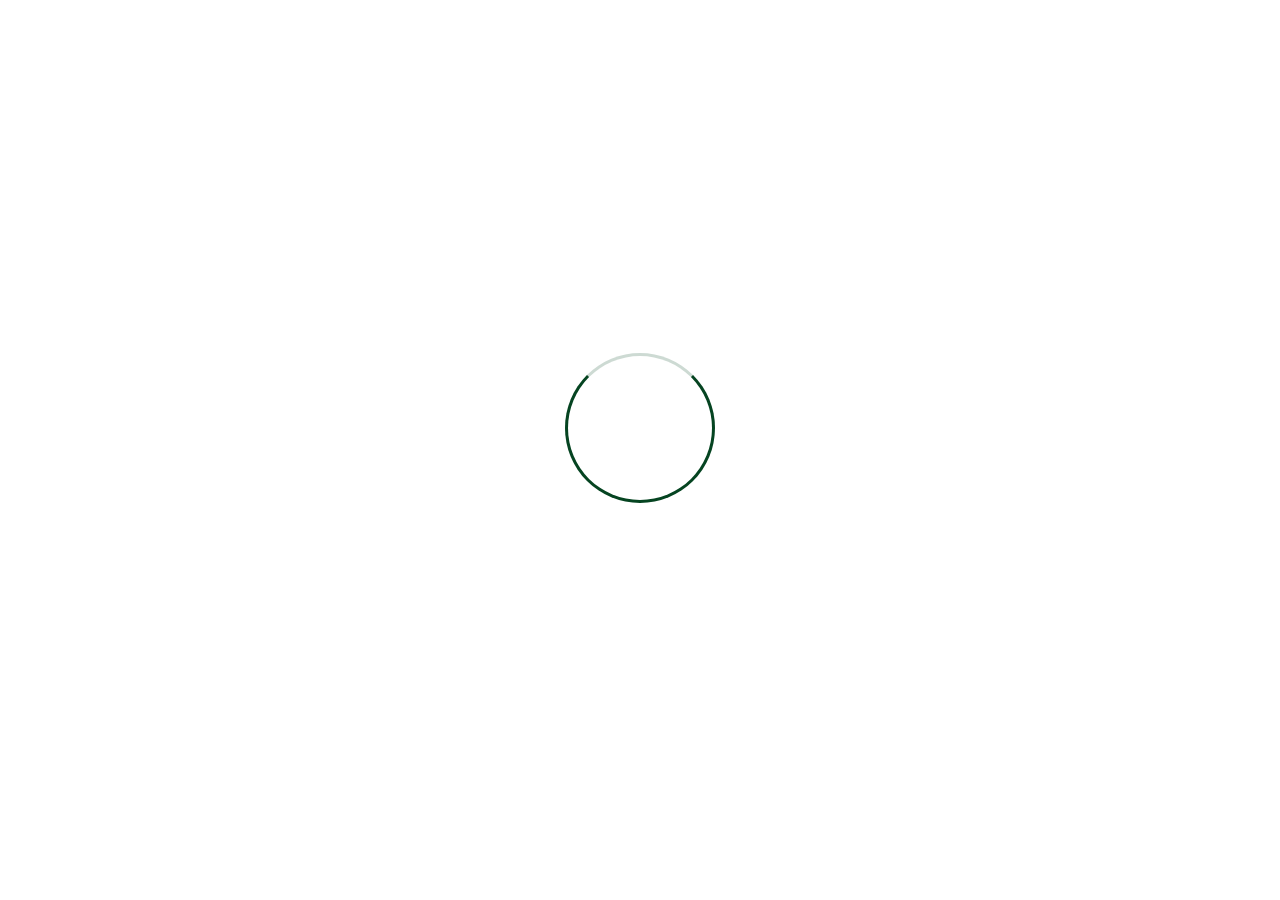
==== index.html @ 45a23b77 "initial commit" ====
<!DOCTYPE html>
<html lang="en">
  <head>
    <meta charset="utf-8" />
    <meta http-equiv="X-UA-Compatible" content="IE=edge" />
    <meta
      name="viewport"
      content="width=device-width, initial-scale=1.0, maximum-scale=1.0, user-scalable=0"
    />

    <title>Negocios Verdes</title>

    <!-- Fav Icon -->
    <link
      rel="icon"
      href="assets/images/icons_cardique/favicon.svg"
      type="image/x-icon"
    />

    <!-- Google Fonts -->
    <link
      href="https://fonts.googleapis.com/css2?family=Open+Sans+Condensed:ital,wght@0,300;0,700;1,300&display=swap"
      rel="stylesheet"
    />
    <link
      href="https://fonts.googleapis.com/css2?family=Open+Sans:ital,wght@0,300;0,400;0,600;0,700;0,800;1,300;1,400;1,600;1,700;1,800&display=swap"
      rel="stylesheet"
    />

    <!-- Stylesheets -->
    <link href="assets/css/font-awesome-all.css" rel="stylesheet" />
    <link href="assets/css/flaticon.css" rel="stylesheet" />
    <link href="assets/css/owl.css" rel="stylesheet" />
    <link href="assets/css/bootstrap.css" rel="stylesheet" />
    <link href="assets/css/jquery.fancybox.min.css" rel="stylesheet" />
    <link href="assets/css/animate.css" rel="stylesheet" />
    <link href="assets/css/color.css" rel="stylesheet" />
    <link href="assets/css/style.css" rel="stylesheet" />
    <link href="assets/css/responsive.css" rel="stylesheet" />
  </head>

  <!-- page wrapper -->
  <body>
    <div class="boxed_wrapper">
      <!-- preloader -->
      <div class="loader-wrap" id="preloader-asomeja"></div>
      <!-- preloader end -->

      <!-- sidebar cart item -->
      <div
        class="xs-sidebar-group info-group info-sidebar"
        id="sidebar-asomeja"
      ></div>
      <!-- END sidebar widget item -->

      <!-- main header -->
      <header class="main-header style-two">
        <!-- header-lower -->
        <div class="header-lower">
          <div class="outer-box">
            <div class="logo-box">
              <figure class="logo">
                <a href="#"
                  ><img src="assets/images/icons_cardique/logo-2.svg" alt=""
                /></a>
              </figure>
            </div>
            <div class="menu-area">
              <!--Mobile Navigation Toggler-->
              <div class="mobile-nav-toggler">
               <img src="assets/images/icons_cardique/Grupo 3434.svg" alt="">
              </div>
              <nav class="main-menu navbar-expand-md navbar-light">
                <div
                  class="collapse navbar-collapse show clearfix"
                  id="navbarSupportedContent"
                >
                  <ul class="navigation clearfix">
                    <li class="dropdown">
                      <a href="about.html"
                        ><span class="icon icon-user"></span> Quiénes Somos</a
                      >
                    </li>
                    <li class="dropdown">
                      <a href="como-ser-parte.html"
                        ><span class="icon icon-block"></span> Cómo ser parte</a
                      >
                    </li>
                    <li class="dropdown">
                      <a href="directorio.html"
                        ><span class="icon icon-marketplace"></span>
                        Directorio</a
                      >
                    </li>
                    <li>
                      <a href="noticias.html"
                        ><span class="icon icon-file"></span> Boletines y
                        eventos</a
                      >
                    </li>
                    <li>
                      <a href="contact.html"
                        ><span class="icon icon-phone"></span> Contacto</a
                      >
                    </li>
                  </ul>
                </div>
              </nav>
            </div>
            <div class="nav-right-content">
              <div class="nav-box">
                <a href="documentos.html"
                  ><div class="text-content">
                    Conoce como obtener tu
                    <span>Sello/Marca de Negocios Verdes</span>
                  </div>
                  <div class="img-content">
                    <img
                      src="assets/images/icons_cardique/sello_n_verdes.svg"
                      alt=""
                    />
                  </div>
                </a>
              </div>
            </div>
          </div>
        </div>

        <!--sticky Header-->
      </header>
      <!-- main-header end -->

      <!-- Mobile Menu  -->
      <div class="mobile-menu">
        <div class="menu-backdrop"></div>
        <div class="close-btn"><i class="fas fa-times"></i></div>

        <nav class="menu-box">
          <div class="nav-logo">
            <div class="nav-box">
              <a href="documentos.html"
                ><div class="text-content">
                  Conoce como obtener tu
                  <span>Sello/Marca de Negocios Verdes</span>
                </div>
                <div class="img-content">
                  <img
                    src="assets/images/icons_cardique/sello_n_verdes.svg"
                    alt=""
                  />
                </div>
              </a>
            </div>
          </div>
          <div class="menu-outer">
            <!--Here Menu Will Come Automatically Via Javascript / Same Menu as in Header-->
          </div>
        </nav>
      </div>
      <!-- End Mobile Menu -->

      <!-- banner-section -->
      <section class="banner-section banner-section--static style-one">
        <div class="banner-container">
          <div class="container">
            <div class="content-inner">
              <div class="row">
                <div class="col-lg-6">
                  <div class="content-box-img">
                    <div class="content-inner-box">
                      <p><strong>¡Bienvenidos</strong> a nuestra ventanilla!</p>
                    </div>
                  </div>
                </div>
                <div class="col-lg-6">
                  <div class="content-box-img">
                    <img src="assets/images/img_cardique/02.png" alt="" />
                    <div class="content-float-button">
                      <a href="about.html" class="theme-btn-one">Empezar</a>
                    </div>
                  </div>
                </div>
              </div>
            </div>
          </div>
        </div>
      </section>
      <!-- banner-section end -->


      <!--Scroll to top-->
      <button class="scroll-top scroll-to-target" data-target="html">
        <span class="far fa-angle-up"></span>
      </button>
    </div>

    <!-- jequery plugins -->
    <script src="assets/js/jquery.js"></script>
    <script src="assets/js/popper.min.js"></script>
    <script src="assets/js/bootstrap.min.js"></script>
    <script src="assets/js/owl.js"></script>
    <script src="assets/js/wow.js"></script>
    <script src="assets/js/validation.js"></script>
    <script src="assets/js/jquery.fancybox.js"></script>
    <script src="assets/js/appear.js"></script>
    <script src="assets/js/nav-tool.js"></script>
    <script src="assets/js/scrollbar.js"></script>
    <script src="assets/js/jquery.nice-select.min.js"></script>

    <!-- main-js -->
    <script src="assets/js/script.js"></script>
    <script src="assets/js/js_asomeja/preloader.js"></script>
    <script src="assets/js/js_asomeja/sidebar.js"></script>
    <script src="assets/js/js_asomeja/footer.js"></script>
    <script src="assets/js/js_cardique/map_index.js"></script>
  </body>
  <!-- End of .page_wrapper -->
</html>
---- assets/css/flaticon.css ----
/*
  	Flaticon icon font: Flaticon
  	Creation date: 08/07/2020 14:46
  	*/

@font-face {
  font-family: "Flaticon";
  src: url("../fonts/Flaticon.eot");
  src: url("../fonts/Flaticon.eot?#iefix") format("embedded-opentype"),
       url("../fonts/Flaticon.woff2") format("woff2"),
       url("../fots/Flaticon.woff") format("woff"),
       url("../fonts/Flaticon.ttf") format("truetype"),
       url("../fonts/Flaticon.svg#Flaticon") format("svg");
  font-weight: normal;
  font-style: normal;
}

@media screen and (-webkit-min-device-pixel-ratio:0) {
  @font-face {
    font-family: "Flaticon";
    src: url("../fonts/Flaticon.svg#Flaticon") format("svg");
  }
}

[class^="flaticon-"]:before, [class*=" flaticon-"]:before,
[class^="flaticon-"]:after, [class*=" flaticon-"]:after {   
  font-family: Flaticon;
  font-style: normal;
}

.flaticon-app:before { content: "\f100"; }
.flaticon-flower:before { content: "\f101"; }
.flaticon-bee:before { content: "\f102"; }
.flaticon-hive:before { content: "\f103"; }
.flaticon-beehive:before { content: "\f104"; }
.flaticon-bee-1:before { content: "\f105"; }
.flaticon-beeswax:before { content: "\f106"; }
.flaticon-bee-2:before { content: "\f107"; }
.flaticon-honey:before { content: "\f108"; }
.flaticon-bee-3:before { content: "\f109"; }
.flaticon-honey-1:before { content: "\f10a"; }
.flaticon-honey-2:before { content: "\f10b"; }
.flaticon-honey-3:before { content: "\f10c"; }
.flaticon-honey-4:before { content: "\f10d"; }
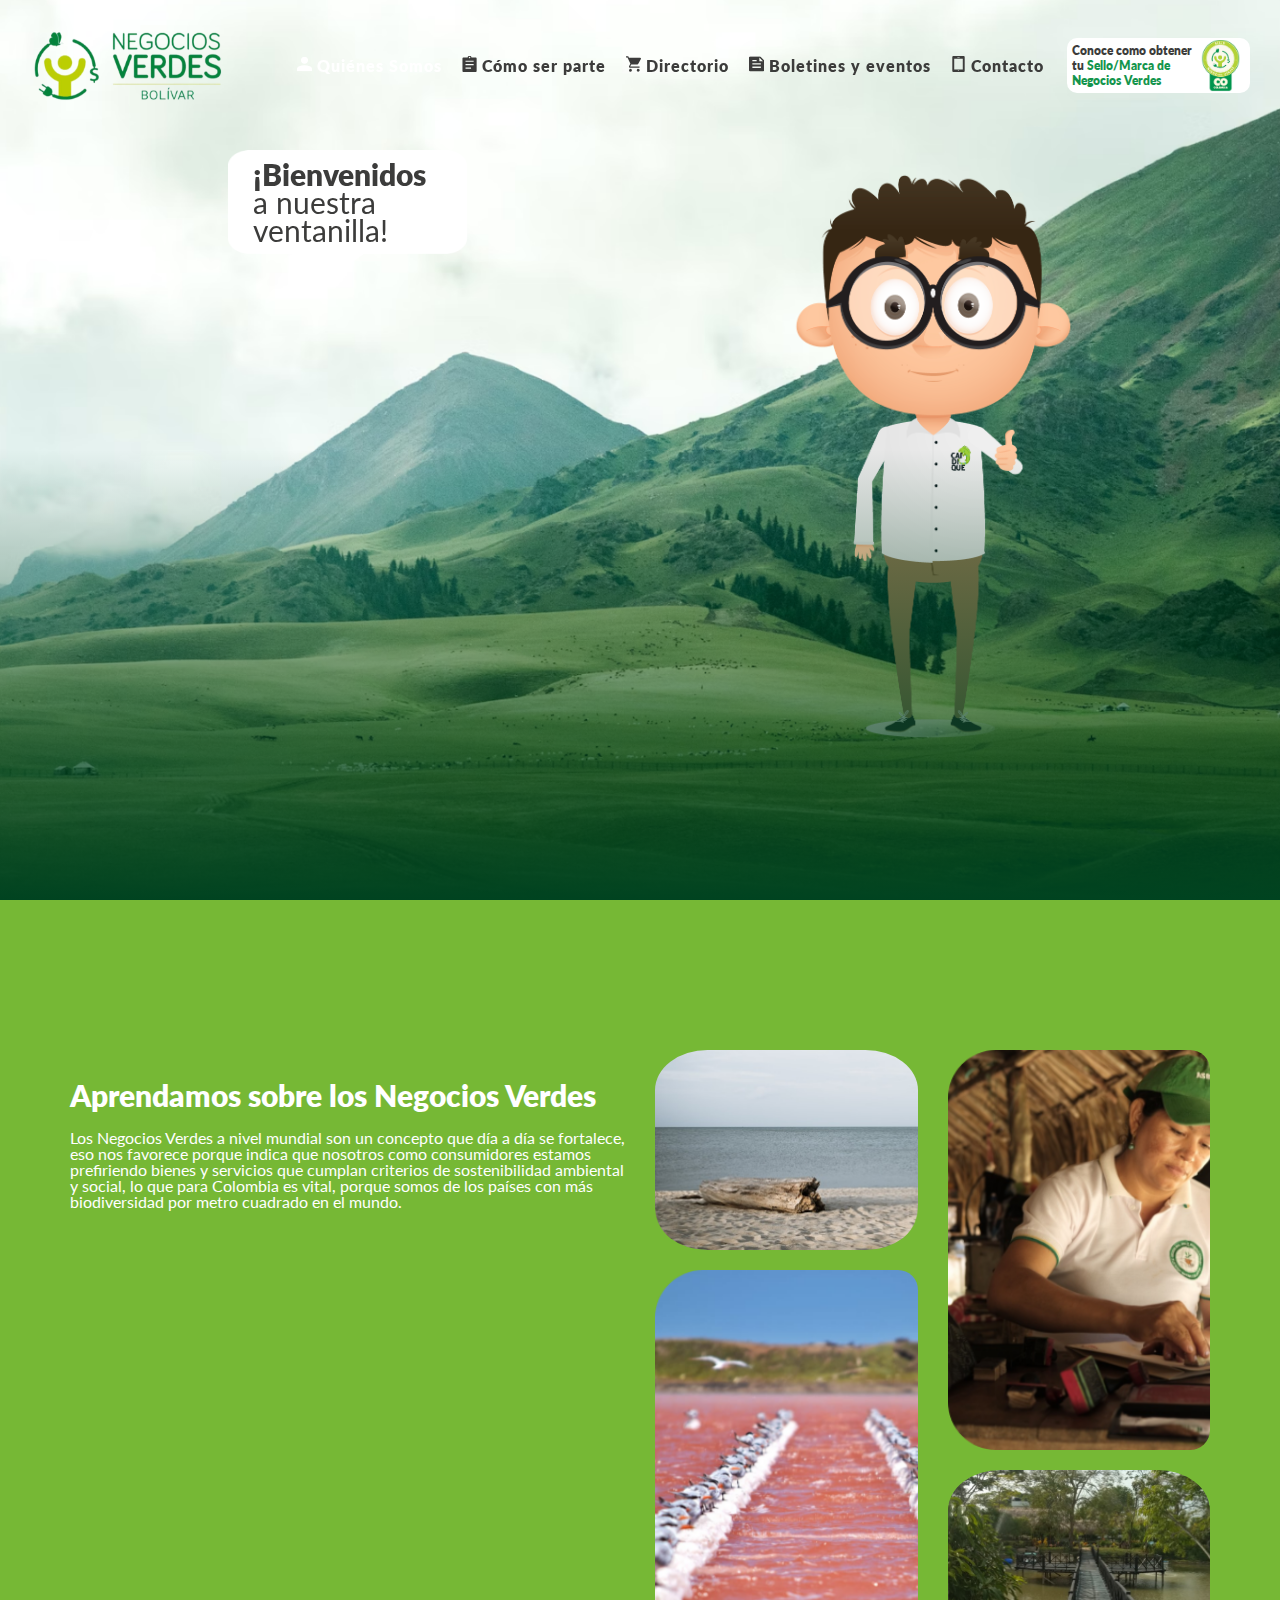
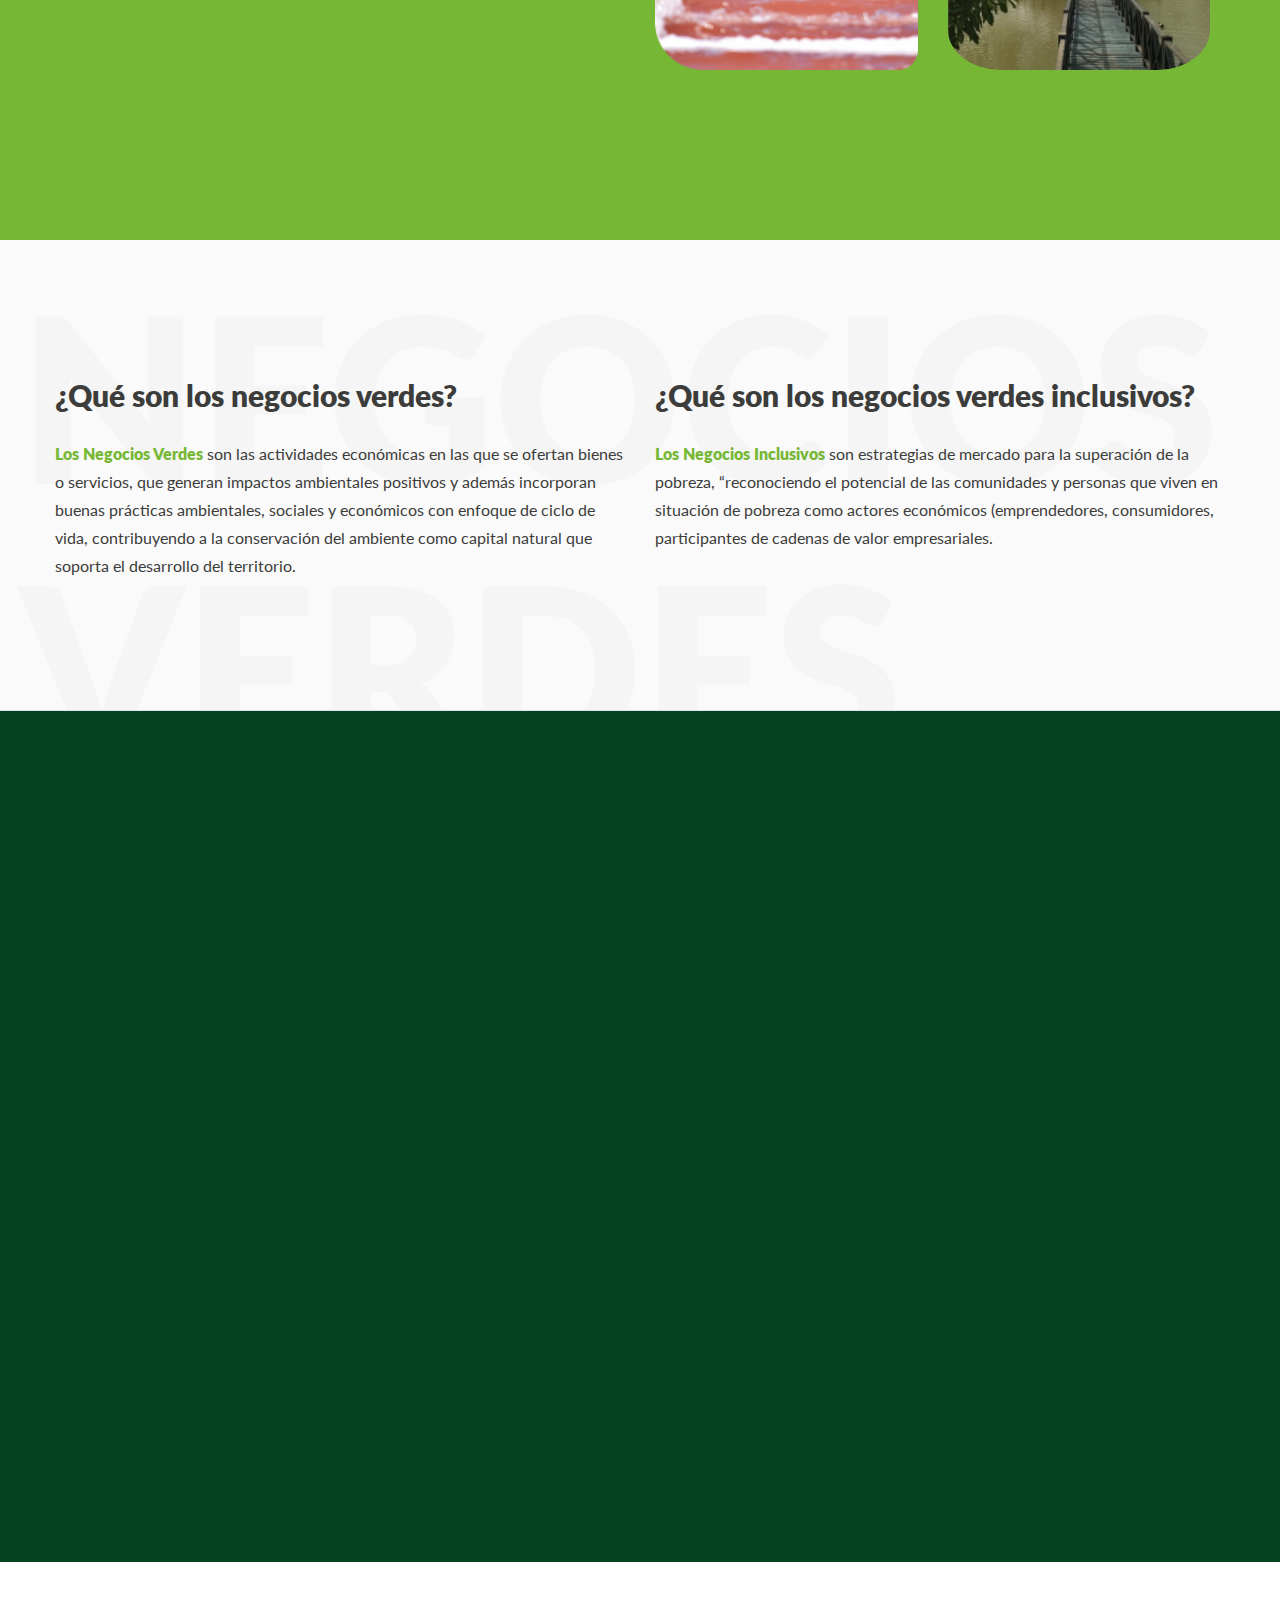
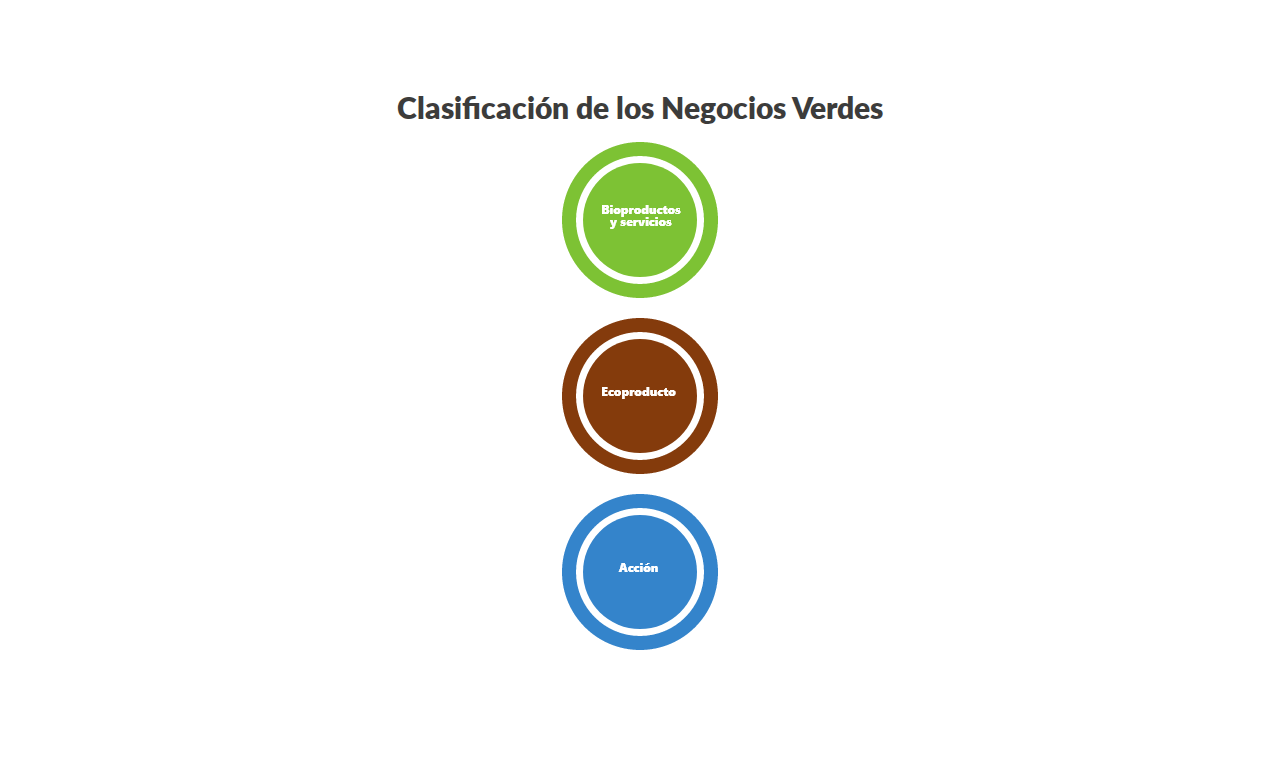
==== commit 7b249976: "Update mail and map in app" ====
--- a/index.html
+++ b/index.html
@@ -8,7 +8,7 @@
       content="width=device-width, initial-scale=1.0, maximum-scale=1.0, user-scalable=0"
     />
 
-    <title>Negocios Verdes</title>
+    <title>Quienes Somos - Negocios Verdes</title>
 
     <!-- Fav Icon -->
     <link
@@ -43,7 +43,34 @@
   <body>
     <div class="boxed_wrapper">
       <!-- preloader -->
-      <div class="loader-wrap" id="preloader-asomeja"></div>
+      <div class="loader-wrap">
+        <div class="preloader">
+          <section class="banner-section banner-section--static style-one">
+            <div class="banner-container">
+              <div class="container">
+                <div class="content-inner">
+                  <div class="row">
+                    <div class="col-lg-6">
+                      <div class="content-box-img">
+                        <div class="content-inner-box">
+                          <p>
+                            <strong>¡Bienvenidos</strong> a nuestra ventanilla!
+                          </p>
+                        </div>
+                      </div>
+                    </div>
+                    <div class="col-lg-6">
+                      <div class="content-box-img">
+                        <img src="assets/images/img_cardique/02.png" alt="" />
+                      </div>
+                    </div>
+                  </div>
+                </div>
+              </div>
+            </div>
+          </section>
+        </div>
+      </div>
       <!-- preloader end -->
 
       <!-- sidebar cart item -->
@@ -60,15 +87,13 @@
           <div class="outer-box">
             <div class="logo-box">
               <figure class="logo">
-                <a href="#"
-                  ><img src="assets/images/icons_cardique/logo-2.svg" alt=""
-                /></a>
+                <img src="assets/images/icons_cardique/logo-2.svg" alt="" />
               </figure>
             </div>
             <div class="menu-area">
               <!--Mobile Navigation Toggler-->
               <div class="mobile-nav-toggler">
-               <img src="assets/images/icons_cardique/Grupo 3434.svg" alt="">
+                <img src="assets/images/icons_cardique/Grupo 3434.svg" alt="" />
               </div>
               <nav class="main-menu navbar-expand-md navbar-light">
                 <div
@@ -76,8 +101,8 @@
                   id="navbarSupportedContent"
                 >
                   <ul class="navigation clearfix">
-                    <li class="dropdown">
-                      <a href="about.html"
+                    <li class="current dropdown">
+                      <a href="#"
                         ><span class="icon icon-user"></span> Quiénes Somos</a
                       >
                     </li>
@@ -109,7 +134,7 @@
             </div>
             <div class="nav-right-content">
               <div class="nav-box">
-                <a href="documentos.html"
+                <a href="#"
                   ><div class="text-content">
                     Conoce como obtener tu
                     <span>Sello/Marca de Negocios Verdes</span>
@@ -160,23 +185,57 @@
       <!-- End Mobile Menu -->
 
       <!-- banner-section -->
-      <section class="banner-section banner-section--static style-one">
+      <section class="banner-section about-banner-section style-one">
         <div class="banner-container">
           <div class="container">
             <div class="content-inner">
               <div class="row">
                 <div class="col-lg-6">
-                  <div class="content-box-img">
-                    <div class="content-inner-box">
-                      <p><strong>¡Bienvenidos</strong> a nuestra ventanilla!</p>
+                  <div class="content-box">
+                    <h1>Aprendamos sobre los Negocios Verdes</h1>
+                    <h2>
+                      Los Negocios Verdes a nivel mundial son un concepto que
+                      día a día se fortalece, eso nos favorece porque indica que
+                      nosotros como consumidores estamos prefiriendo bienes y
+                      servicios que cumplan criterios de sostenibilidad
+                      ambiental y social, lo que para Colombia es vital, porque
+                      somos de los países con más biodiversidad por metro
+                      cuadrado en el mundo.
+                    </h2>
+                  </div>
+                </div>
+                <div class="col-lg-6">
+                  <div class="row clearfix">
+                    <div class="col-lg-6 col-md-6 col-sm-12 project-block">
+                      <div class="project-block-one small-block">
+                        <div class="inner-box"></div>
+                      </div>
+                      <div class="project-block-one">
+                        <div
+                          class="inner-box big-block"
+                          style="
+                            background-image: url(assets/images/img_cardique/10169a4e-2103-4dd6-a5cd-dae869f3e654.png);
+                          "
+                        ></div>
+                      </div>
                     </div>
-                  </div>
-                </div>
-                <div class="col-lg-6">
-                  <div class="content-box-img">
-                    <img src="assets/images/img_cardique/02.png" alt="" />
-                    <div class="content-float-button">
-                      <a href="about.html" class="theme-btn-one">Empezar</a>
+                    <div class="col-lg-6 col-md-6 col-sm-12 project-block">
+                      <div class="project-block-one">
+                        <div
+                          class="inner-box medium-block"
+                          style="
+                            background-image: url(assets/images/img_cardique/f1bb2399-b41c-4282-8d62-25d5d04a3cbd.png);
+                          "
+                        ></div>
+                      </div>
+                      <div class="project-block-one small-block second-block">
+                        <div
+                          class="inner-box"
+                          style="
+                            background-image: url(assets/images/img_cardique/be7544b4-0faa-4114-9add-84fccd63f899.png);
+                          "
+                        ></div>
+                      </div>
                     </div>
                   </div>
                 </div>
@@ -187,11 +246,182 @@
       </section>
       <!-- banner-section end -->
 
+      <!-- feature-section -->
+      <section class="about-style-two sec-pad-2 border-bottom">
+        <div class="auto-container">
+          <div class="row clearfix">
+            <div class="col-lg-6 col-md-6 col-sm-6 image-column">
+              <div class="content_block_3">
+                <div class="content-box">
+                  <div class="sec-title style-two">
+                    <h2>¿Qué son los negocios verdes?</h2>
+                  </div>
+                  <div class="text">
+                    <p>
+                      <strong>Los Negocios Verdes</strong> son las actividades
+                      económicas en las que se ofertan bienes o servicios, que
+                      generan impactos ambientales positivos y además incorporan
+                      buenas prácticas ambientales, sociales y económicos con
+                      enfoque de ciclo de vida, contribuyendo a la conservación
+                      del ambiente como capital natural que soporta el
+                      desarrollo del territorio.
+                    </p>
+                  </div>
+                </div>
+              </div>
+            </div>
+            <div class="col-lg-6 col-md-6 col-sm-6 content-column">
+              <div class="content_block_3">
+                <div class="content-box">
+                  <div class="sec-title style-two">
+                    <h2>¿Qué son los negocios verdes inclusivos?</h2>
+                  </div>
+                  <div class="text">
+                    <p>
+                      <strong>Los Negocios Inclusivos</strong> son estrategias
+                      de mercado para la superación de la pobreza, “reconociendo
+                      el potencial de las comunidades y personas que viven en
+                      situación de pobreza como actores económicos
+                      (emprendedores, consumidores, participantes de cadenas de
+                      valor empresariales.
+                    </p>
+                  </div>
+                </div>
+              </div>
+            </div>
+          </div>
+        </div>
+      </section>
+      <!-- feature-section end -->
+
+      <!-- about-section -->
+      <!-- about-section end -->
+
+      <!-- shop-section -->
+      <section class="shop-section directory-section directory-about-section">
+        <div class="auto-container">
+          <div class="row align-items-center clearfix">
+            <div
+              class="col-lg-6 col-md-6 col-sm-12 directory-block wow fadeInLeft animated"
+              data-wow-delay="600ms"
+              data-wow-duration="1500ms"
+            >
+              <div class="directory-item">
+                <div class="content-box">
+                  <div class="sec-title">
+                    <h2>¿Cómo funciona la ventanilla de negocios verdes?</h2>
+                  </div>
+                  <div class="text">
+                    <p>
+                      Las Ventanillas de Negocios Verdes son grupos técnicos y
+                      de gestión al interior de las CARs, Autoridades
+                      Ambientales Urbanas o de una alianza entre la autoridad
+                      ambiental regional y una entidad de emprendimiento que
+                      tiene como misión posicionar los negocios verdes como un
+                      nuevo renglón de la economía regional.
+                    </p>
+                  </div>
+                  <div class="btn-box">
+                    <a href="#" class="theme-btn-one">Conocer más</a>
+                  </div>
+                </div>
+              </div>
+            </div>
+            <div
+              class="col-lg-6 col-md-6 col-sm-12 directory-block wow fadeInRight animated"
+              data-wow-delay="600ms"
+              data-wow-duration="1500ms"
+            >
+              <div class="directory-item">
+                <img src="assets/images/img_cardique/Grupo 3880.png" alt="" />
+              </div>
+            </div>
+          </div>
+        </div>
+      </section>
+
+      <!-- shop-section end -->
+
+      <!-- chooseus-section -->
+      <section class="feature-style-three clasify-section sec-pad-2">
+        <div class="auto-container">
+          <div class="sec-title">
+            <h2>Clasificación de los Negocios Verdes</h2>
+          </div>
+          <div class="clasify-carousel">
+            <div class="item">
+              <img
+                src="assets/images/img_cardique/Componente 25 – 2.png"
+                alt=""
+                id="item-1"
+                onclick="click_img(1)"
+              />
+              <img
+                class="img-none"
+                src="assets/images/img_cardique/Grupo 3334.png"
+                alt=""
+                id="item_reverse-1"
+              />
+            </div>
+            <div class="item">
+              <img
+                src="assets/images/img_cardique/Componente 24 – 2.png"
+                alt=""
+                id="item-2"
+                onclick="click_img(2)"
+              />
+              <img
+                class="img-none"
+                src="assets/images/img_cardique/Grupo 3316.png"
+                alt=""
+                id="item_reverse-2"
+              />
+            </div>
+            <div class="item">
+              <img
+                src="assets/images/img_cardique/Componente 26 – 1.png"
+                alt=""
+                id="item-3"
+                onclick="click_img(3)"
+              />
+              <img
+                class="img-none"
+                src="assets/images/img_cardique/Grupo 3350.png"
+                alt=""
+                id="item_reverse-3"
+              />
+            </div>
+          </div>
+        </div>
+      </section>
+      <!-- chooseus-section end -->
+
+      <!-- main-footer end -->
 
       <!--Scroll to top-->
-      <button class="scroll-top scroll-to-target" data-target="html">
-        <span class="far fa-angle-up"></span>
-      </button>
+      <div class="scroll-top scroll-to-target open" data-target="html">
+        <span>
+          <a href="#"
+            ><img
+              src="assets/images/img_cardique/folder_open_FILL1_wght400_GRAD0_opsz48.png"
+              alt=""
+          /></a>
+        </span>
+        <span>
+          <a href="directorio.html"
+            ><img
+              src="assets/images/img_cardique/business_center_FILL0_wght400_GRAD0_opsz48.png"
+              alt=""
+          /></a>
+        </span>
+        <span>
+          <a href="contact.html">
+            <img
+              src="assets/images/img_cardique/contact_support_FILL0_wght400_GRAD0_opsz48.png"
+              alt=""
+          /></a>
+        </span>
+      </div>
     </div>
 
     <!-- jequery plugins -->
@@ -212,7 +442,7 @@
     <script src="assets/js/js_asomeja/preloader.js"></script>
     <script src="assets/js/js_asomeja/sidebar.js"></script>
     <script src="assets/js/js_asomeja/footer.js"></script>
-    <script src="assets/js/js_cardique/map_index.js"></script>
+    <script src="assets/js/js_cardique/clasify_section.js"></script>
   </body>
   <!-- End of .page_wrapper -->
 </html>
--- a/assets/css/style.css
+++ b/assets/css/style.css
@@ -480,6 +480,10 @@
   transition-property: all;
 }
 
+.preloader .banner-section {
+  z-index: 100;
+}
+
 /** button **/
 
 .theme-btn-one {
@@ -611,33 +615,26 @@
 }
 
 .scroll-top {
-  width: 40px;
+  width: 90%;
   height: 40px;
   line-height: 5px;
   position: fixed;
   bottom: 105%;
   right: 30px;
-  font-size: 15px;
   z-index: 99;
-  color: #ffffff;
-  font-weight: 400;
-  border-radius: 50%;
+  border-radius: 5px;
   text-align: center;
   cursor: pointer;
   transition: 1s ease;
+  padding: 0 20px;
+  display: inline-flex;
+  align-items: center;
+  justify-content: space-between;
 }
 
 .scroll-top.open {
   bottom: 50px;
-}
-
-.scroll-top span {
-  color: #fff;
-  border: 2px solid;
-  border-radius: 50%;
-  padding: 5px;
-  font-weight: 900;
-  width: 30px;
+  background-color: #ffffff;
 }
 
 .sec-title {
@@ -2057,9 +2054,15 @@
   background-position: bottom;
 }
 
+.banner-section.about-banner-section
+  .project-block-one.small-block.second-block
+  .inner-box {
+  background-position: center;
+}
+
 .banner-section.about-banner-section .project-block-one .inner-box.big-block {
   max-width: 100%;
-  height: 270px;
+  height: 400px;
   float: none;
   background-size: cover;
   background-color: transparent;
@@ -2069,7 +2072,7 @@
   .project-block-one
   .inner-box.medium-block {
   max-width: 100%;
-  height: 270px;
+  height: 400px;
   background-size: cover;
   background-color: transparent;
 }
@@ -2142,7 +2145,7 @@
 }
 
 .banner-section.directory-banner-section .banner-container {
-  padding: 200px 0px 100px 0px;
+  padding: 200px 0px 20px 0px;
 }
 
 .banner-section.directory-banner-section .sec-title {
@@ -2153,7 +2156,8 @@
 .banner-section.directory-banner-section .sec-title h2 {
   color: #ffffff;
   text-transform: none;
-  font-size: 48px;
+  font-size: 30px;
+  line-height: 30px;
 }
 
 .banner-section.directory-banner-section .text p {
@@ -2163,6 +2167,7 @@
 .banner-section.directory-banner-section .text p {
   color: #ffffff;
   font-size: 12px;
+  line-height: 15px;
 }
 
 .banner-section.directory-banner-section .text p > strong {
@@ -3131,7 +3136,7 @@
 
 .shop-section.directory-section.directory-about-section {
   background: #044320;
-  padding: 150px 0px 150px 0px;
+  padding: 120px 0px 150px 0px;
 }
 
 .shop-section.directory-section.directory-about-section::before {
@@ -3279,7 +3284,8 @@
 
 .shop-section.directory-section .directory-block .directory-item .sec-title h2 {
   color: #ffffff;
-  font-size: 48px;
+  font-size: 30px;
+  line-height: 30px;
   text-transform: none;
 }
 
@@ -3288,8 +3294,8 @@
 
 .shop-section.directory-section .directory-block .directory-item .text p {
   color: #ffffff;
-  font-size: 24px;
-  line-height: 30px;
+  font-size: 16px;
+  line-height: 16px;
 }
 
 .shop-section.directory-section .directory-block .directory-item .text {
@@ -3971,10 +3977,23 @@
 }
 
 .clasify-section .sec-title h2 {
-  font-size: 48px;
+  font-size: 30px;
+  line-height: 30px;
   text-transform: none;
   text-align: center;
   color: #3c3c3b;
+}
+
+.clasify-section .clasify-carousel {
+  text-align: center;
+}
+
+.clasify-section .clasify-carousel .item {
+  margin-top: 20px;
+}
+
+.clasify-section .clasify-carousel .item .img-none {
+  display: none;
 }
 
 /** funfact-section **/
@@ -7527,143 +7546,137 @@
 
 .shop-page-section.directory-page-section .map-section svg {
   width: 100%;
-  margin-top: 30px;
+  margin-top: 50px;
   margin-bottom: -70px;
 }
 
-.shop-page-section.directory-page-section .map-section .view-directory {
-  background: #ffffff;
-  padding: 75px 50px 50px;
+.view-item-directory.modal{
+  overflow: auto;
+}
+
+.view-item-directory .modal-dialog {
+  max-width: 700px;
+}
+
+.view-item-directory .modal-content {
+  border-radius: 27px;
+}
+
+.view-item-directory .modal-header {
+  border-bottom: none;
+  padding-bottom: 0;
+}
+
+.view-item-directory .modal-header button {
+  opacity: 1;
+  font-family: "LatoBlack";
+  font-size: 24px;
+  color: #5f5f5f;
+}
+
+.view-item-directory .view-directory {
+  padding: 0px 10px 0px;
   border-radius: 30px;
-  display: none;
-}
-
-.shop-page-section.directory-page-section .map-section .view-directory .title {
+}
+
+.view-item-directory .view-directory .title {
   display: inline-flex;
   align-items: center;
 }
 
-.shop-page-section.directory-page-section .map-section .view-directory h2 {
+.view-item-directory .view-directory h2 {
   font-family: "LatoBlack";
+  font-size: 16px;
+  color: #070707;
+}
+
+.view-item-directory .view-directory .title h2 {
+  margin-left: 20px;
   font-size: 24px;
+}
+
+.view-item-directory .view-directory .text {
+  margin-top: 20px;
+  margin-bottom: 30px;
+}
+
+.view-item-directory .view-directory p {
+  font-family: "LatoRegular";
+  font-size: 16px;
   color: #070707;
-}
-
-.shop-page-section.directory-page-section
-  .map-section
-  .view-directory
-  .title
-  h2 {
-  margin-left: 20px;
-}
-
-.shop-page-section.directory-page-section .map-section .view-directory .text {
-  margin-top: 20px;
-  margin-bottom: 50px;
-}
-
-.shop-page-section.directory-page-section .map-section .view-directory p {
-  font-family: "LatoRegular";
-  font-size: 24px;
+  line-height: 20px;
+}
+
+.view-item-directory .view-directory p a {
   color: #070707;
 }
 
-.shop-page-section.directory-page-section .map-section .view-directory .text p {
+.view-item-directory .view-directory .text p {
   margin-bottom: 15px;
 }
 
-.shop-page-section.directory-page-section
-  .map-section
-  .view-directory
-  .clasify {
+.view-item-directory .view-directory .clasify {
   float: right;
-}
-
-.shop-page-section.directory-page-section
-  .map-section
-  .view-directory
-  .clasify
-  p {
+  margin-top: -50px;
+  margin-right: -30px;
+  cursor: pointer;
+}
+
+.view-item-directory .view-directory .clasify p {
   display: inline-block;
   font-family: "LatoBlack";
 }
 
-.shop-page-section.directory-page-section
-  .map-section
-  .view-directory
-  .clasify
-  span {
+.view-item-directory .view-directory .clasify span {
   margin-left: 5px;
 }
 
-.shop-page-section.directory-page-section
-  .map-section
-  .view-directory
-  .clasify
-  span
-  img {
+.view-item-directory .view-directory .clasify span img {
   margin-top: -10px;
 }
 
-.shop-page-section.directory-page-section
-  .map-section
-  .view-directory
-  .services {
+.view-item-directory .view-directory .services {
   margin-top: 50px;
 }
 
-.shop-page-section.directory-page-section
-  .map-section
-  .view-directory
-  .services-images {
+.view-item-directory .view-directory .services-images {
   display: inline-flex;
   margin-top: 20px;
-}
-
-.shop-page-section.directory-page-section
-  .map-section
-  .view-directory
-  .service-block-img {
+  width: 100%;
+}
+
+.view-item-directory .view-directory .header-modal {
+  display: flex;
+  justify-content: space-between;
+  flex-direction: column;
+  text-align: center;
+}
+
+.view-item-directory .view-directory .service-block-img {
   width: 260px;
-  height: 280px;
+  height: 170px;
   background: #d9d9d9;
   border-radius: 20px;
   margin-left: 30px;
 }
 
-.shop-page-section.directory-page-section
-  .map-section
-  .view-directory
-  .service-block-img:first-child {
+.view-item-directory .view-directory .service-block-img:first-child {
   margin-left: 0px;
 }
 
-.shop-page-section.directory-page-section
-  .map-section
-  .view-directory
-  .directory-footer {
+.view-item-directory .view-directory .directory-footer {
   margin-top: 20px;
 }
 
-.shop-page-section.directory-page-section
-  .map-section
-  .view-directory
-  .directory-footer
-  .links-block {
+.view-item-directory .view-directory .directory-footer .links-block {
   font-size: 30px;
 }
 
-.shop-page-section.directory-page-section
-  .map-section
-  .view-directory
-  .directory-footer
-  .links-block
-  .facebook {
+.view-item-directory .view-directory .directory-footer .links-block .facebook {
   color: #004eff;
 }
 
-.shop-page-section.directory-page-section
-  .map-section
+.view-item-directory
   .view-directory
   .directory-footer
   .links-block
@@ -7676,8 +7689,7 @@
   font-size: 25px;
 }
 
-.shop-page-section.directory-page-section
-  .map-section
+.view-item-directory
   .view-directory
   .directory-footer
   .links-block
@@ -7690,20 +7702,12 @@
   font-size: 25px;
 }
 
-.shop-page-section.directory-page-section
-  .map-section
-  .view-directory
-  .directory-footer
-  .theme-btn-one {
+.view-item-directory .view-directory .directory-footer .theme-btn-one {
   background: #76b835;
 }
 
-.shop-page-section.directory-page-section
-  .map-section
-  .view-directory
-  .directory-footer
-  .link-products {
-  text-align: end;
+.view-item-directory .view-directory .directory-footer .link-products {
+  margin-top: 10px;
 }
 
 /*** 
@@ -8455,7 +8459,7 @@
   color: #250f15;
   padding: 10px 20px;
   transition: all 500ms ease;
-  background: #fafafa;
+  background: #f2f2f2;
 }
 
 .contact-section .form-inner .default-form .form-group textarea {
@@ -8470,7 +8474,7 @@
 
 .contact-section .form-inner .default-form .form-group {
   position: relative;
-  margin-bottom: 34px;
+  margin-bottom: 20px;
 }
 
 .contact-section .form-inner .default-form .form-group:last-child {
@@ -8480,8 +8484,8 @@
 .contact-section .form-inner .default-form .form-group label {
   position: relative;
   display: block;
-  font-size: 17px;
-  line-height: 22px;
+  font-size: 12px;
+  line-height: 15px;
   font-family: "LatoBlack";
   font-weight: 700;
   margin-bottom: 8px;
@@ -8694,7 +8698,7 @@
 }
 
 .contact-section.contact-form-section .contact-info-box .sec-title {
-  margin-bottom: 30px;
+  margin-bottom: 10px;
 }
 
 .contact-section.contact-form-section .sec-title p {
@@ -8706,11 +8710,18 @@
 }
 
 .contact-section.contact-form-section .sec-title h2 {
-  font-size: 48px;
+  font-size: 30px;
+  line-height: 30px;
 }
 
 .contact-section.contact-form-section .text p {
-  font-size: 24px;
+  font-size: 16px;
+  line-height: 18px;
+}
+
+.contact-section.contact-form-section .form-inner .default-form .section-send {
+  flex-direction: row-reverse;
+  margin-top: 10px;
 }
 
 .contact-section.contact-form-section
@@ -8728,6 +8739,9 @@
   display: inline-block;
   font-family: "LatoRegular";
   font-weight: 400;
+  font-size: 10px;
+  line-height: 10px;
+  margin-left: 5px;
 }
 
 .contact-section.contact-form-section .contact-float-section .block-float-1 {
--- a/assets/css/responsive.css
+++ b/assets/css/responsive.css
@@ -305,6 +305,7 @@
     padding: 10px;
     background: #fff;
     border-radius: 15px;
+    box-shadow: 1px 1px 15px 0px #707070;
   }
 
   .main-header .nav-right-content .nav-box {
@@ -489,7 +490,7 @@
   }
   .shop-page-section.directory-page-section .map-section svg {
     width: 800px !important;
-    height: 900px !important;
+    height: 950px !important;
   }
 }
 
@@ -782,14 +783,15 @@
     width: 50%;
     margin-top: 20px;
   }
-  .banner-section.about-banner-section .project-block-one .inner-box.big-block {
-    height: 300px;
-  }
-  .banner-section.about-banner-section
-    .project-block-one
-    .inner-box.medium-block {
-    height: 300px;
-  }
+
+  .banner-section.about-banner-section .project-block:first-child {
+    padding-right: 5px;
+  }
+
+  .banner-section.about-banner-section .project-block:last-child {
+    padding-left: 5px;
+  }
+
   .banner-section.member-banner-section .member-section-float {
     display: none;
   }
@@ -1280,6 +1282,14 @@
 }
 
 @media only screen and (max-width: 599px) {
+  .banner-section.about-banner-section .project-block-one .inner-box.big-block {
+    height: 200px;
+  }
+  .banner-section.about-banner-section
+    .project-block-one
+    .inner-box.medium-block {
+    height: 200px;
+  }
   .pagination li a {
     width: 30px;
     height: 30px;
@@ -1408,15 +1418,19 @@
   }
 
   .shop-page-section.directory-page-section .map-section svg {
-    width: 400px !important;
-    height: 400px !important;
+    width: 600px !important;
+    height: 800px !important;
+    margin-left: -90px;
   }
   .banner-section .banner-container .content-box-img .content-inner-box {
     left: 25%;
   }
   .banner-section .banner-container .content-float-button {
     left: 38%;
-    bottom: 300px;
+    bottom: 140px;
+  }
+  .view-item-directory .modal-dialog {
+    max-width: 400px;
   }
 }
 
@@ -1608,7 +1622,7 @@
     text-align: center;
   }
   .about-style-two::after {
-    font-size: 170px;
+    font-size: 130px;
     padding: 20px;
     line-height: 190px;
     background: none;
@@ -1737,11 +1751,6 @@
     .view-directory
     .services {
     display: none;
-  }
-  .shop-page-section.directory-page-section
-    .map-section
-    foreignObject.wow-star__text {
-    width: 50% !important;
   }
   .shop-page-section.directory-page-section
     .map-section
@@ -1757,7 +1766,8 @@
     text-align: center;
   }
   .shop-page-section.directory-page-section .dropdown.dropdown-map {
-    margin-left: 30px;
+    margin-left: 20px;
+
   }
 
   .shop-page-section.directory-page-section .download-pdf {
@@ -1768,7 +1778,25 @@
     .project-block-one.small-block
     .inner-box {
     max-width: 100%;
-    height: 150px;
+    height: 100px;
+  }
+  .scroll-top {
+    right: 20px;
+  }
+  .contact-section.contact-form-section
+    .form-inner
+    .default-form
+    .form-group.message-btn {
+    width: 40%;
+    padding-right: 0;
+  }
+  .contact-section.contact-form-section
+    .form-inner
+    .default-form
+    .form-group.checkbox-input {
+    width: 60%;
+    display: flex;
+    align-items: start;
   }
 }
 
@@ -1918,9 +1946,14 @@
   .contact-section.contact-form-section
     .form-inner
     .default-form
-    .form-group.checkbox-input
-    label {
-    font-size: 15px;
+    .form-group.message-btn {
+    width: 45%;
+  }
+  .contact-section.contact-form-section
+    .form-inner
+    .default-form
+    .form-group.checkbox-input {
+    width: 55%;
   }
   .shop-page-section.directory-page-section .dropdown.dropdown-map {
     margin-right: 20px;
@@ -1930,11 +1963,19 @@
   }
   .banner-section .banner-container .content-float-button {
     left: 36%;
-    bottom: 250px;
+    bottom: 120px;
   }
   .banner-section .banner-container .content-box-img img {
     width: 90%;
-}
+  }
+  .shop-page-section.directory-page-section .map-section svg {
+    width: 500px !important;
+    height: 600px !important;
+    margin-left: -70px;
+  }
+  .view-item-directory .modal-dialog {
+    max-width: 350px;
+  }
 }
 
 @media only screen and (max-width: 330px) {
@@ -2047,8 +2088,8 @@
   }
 
   .shop-page-section.directory-page-section .map-section svg {
-    width: 350px !important;
-    height: 350px !important;
+    width: 450px !important;
+    height: 550px !important;
   }
   .shop-page-section.directory-page-section .dropdown.dropdown-map {
     margin-right: 0px;
@@ -2058,6 +2099,29 @@
   }
   .banner-section .banner-container .content-float-button {
     left: 33%;
-    bottom: 200px;
-  }
+  }
+  .scroll-top {
+    right: 15px;
+  }
+  .contact-section.contact-form-section
+    .form-inner
+    .default-form
+    .form-group.checkbox-input {
+    width: 45%;
+  }
+  .contact-section.contact-form-section
+    .form-inner
+    .default-form
+    .form-group.message-btn {
+    width: 55%;
+  }
+  .view-item-directory .modal-dialog {
+    max-width: 300px;
+  }
+  .view-item-directory .view-directory .title img {
+    width: 70px;
+  }
+  .view-item-directory .view-directory .title h2 {
+    font-size: 16px;
 }
+}
